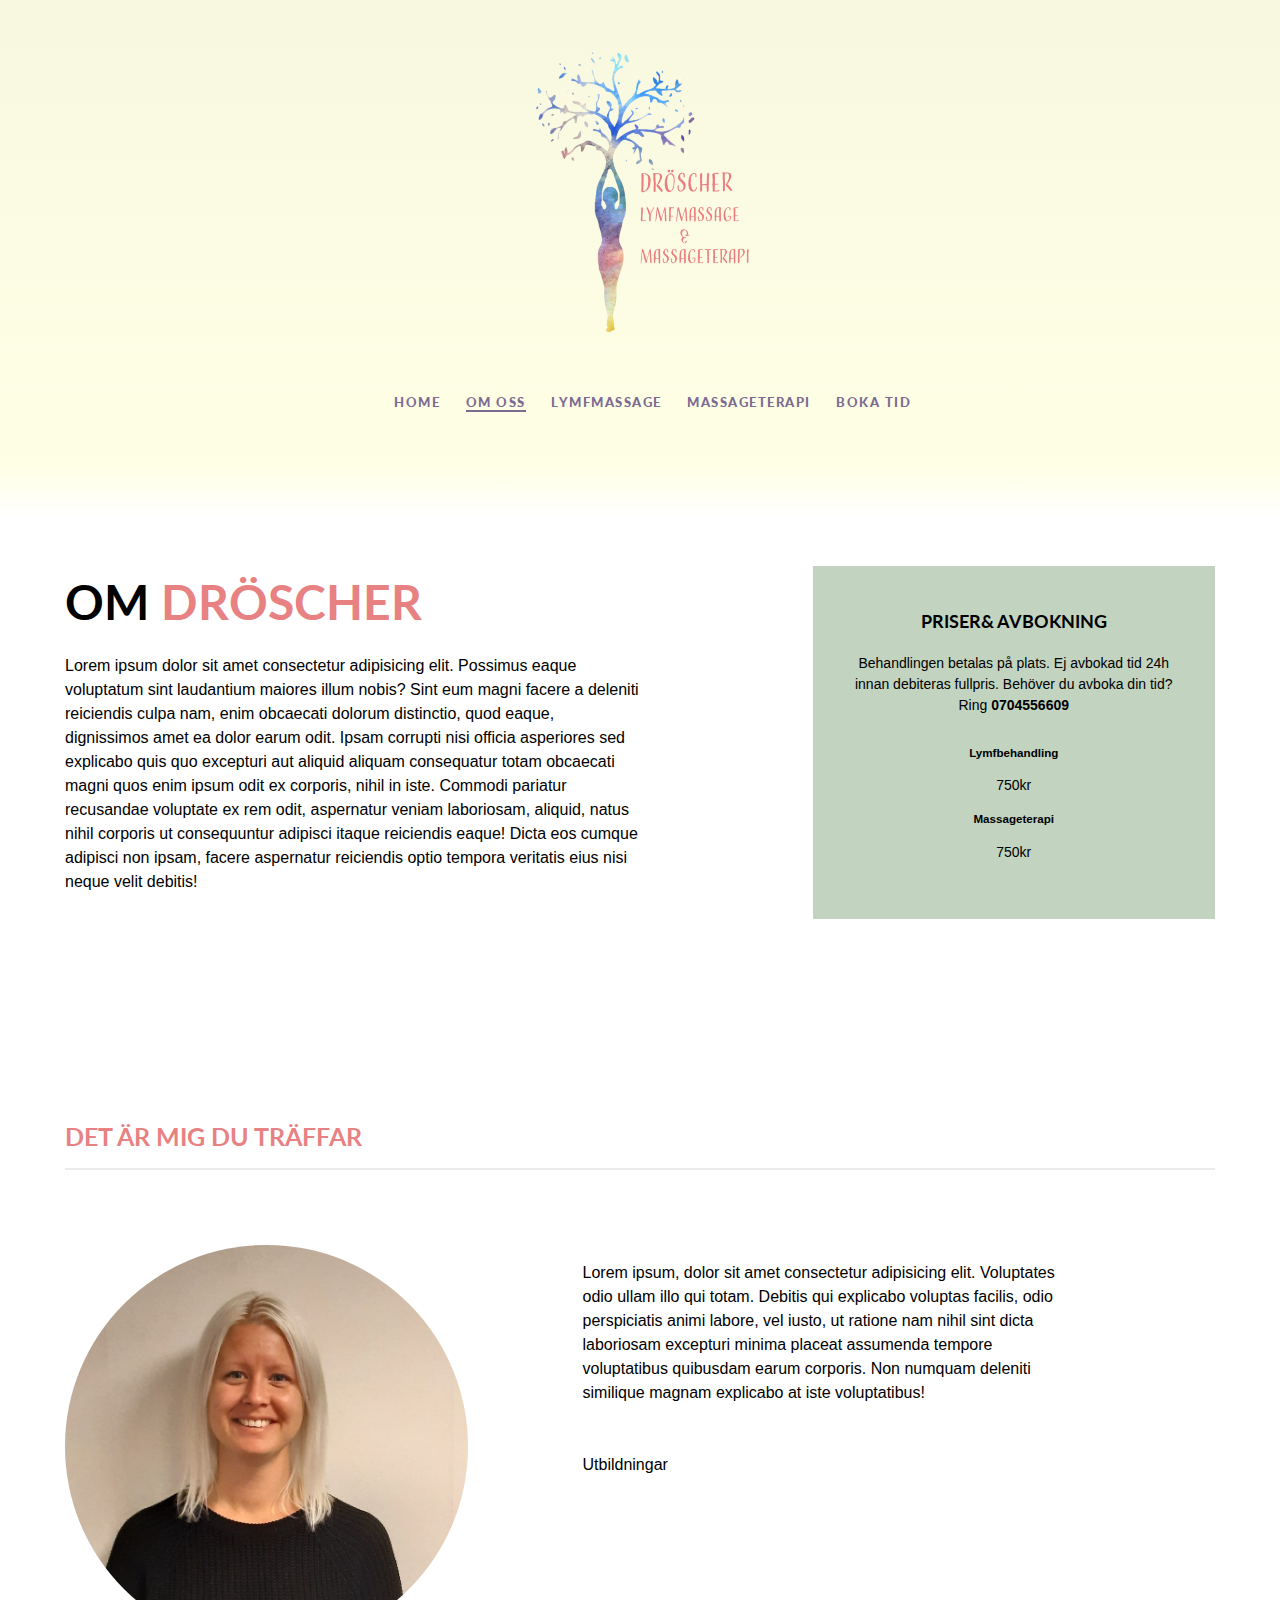
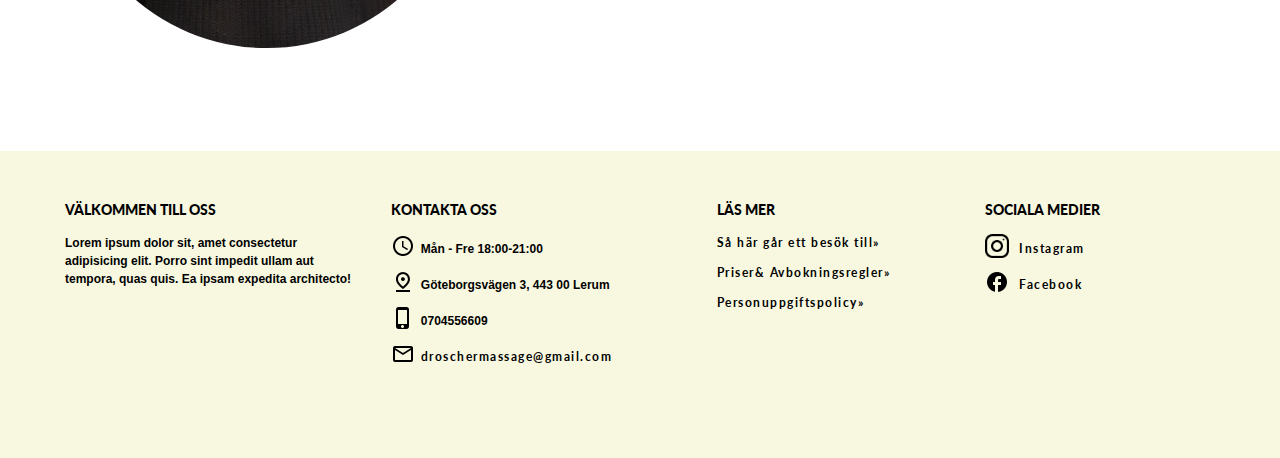
==== about.html @ 1676cf77 "lade till about-page" ====
<!DOCTYPE html>
<html lang="en">
<head>
    <meta charset="UTF-8">
    <meta http-equiv="X-UA-Compatible" content="IE=edge">
    <meta name="viewport" content="width=device-width, initial-scale=1.0">
    <link rel="preconnect" href="https://fonts.gstatic.com">
    <link href="https://fonts.googleapis.com/css2?family=Lato:wght@700;900&family=Roboto:wght@300;400;700;900&display=swap" rel="stylesheet"> <!-- Google fonts -->
    <link rel="shortcut icon" type="image/png" href="img\dröscher-transparent__2_-removebg-preview.png"/>
    <link rel="apple-touch-icon" sizes="57x57" href="img\dröscher-transparent__2_-removebg-preview.png">
    <link rel="apple-touch-icon" sizes="60x60" href="img\dröscher-transparent__2_-removebg-preview.png">
    <link rel="apple-touch-icon" sizes="72x72" href="img\dröscher-transparent__2_-removebg-preview.png">
    <link rel="apple-touch-icon" sizes="76x76" href="img\dröscher-transparent__2_-removebg-preview.png">
    <link rel="apple-touch-icon" sizes="114x114" href="img\dröscher-transparent__2_-removebg-preview.png">
    <link rel="apple-touch-icon" sizes="120x120" href="img\dröscher-transparent__2_-removebg-preview.png">
    <link rel="apple-touch-icon" sizes="144x144" href="img\dröscher-transparent__2_-removebg-preview.png">
    <link rel="apple-touch-icon" sizes="152x152" href="img\dröscher-transparent__2_-removebg-preview.png">
    <link rel="apple-touch-icon" sizes="180x180" href="img\dröscher-transparent__2_-removebg-preview.png">
    <link rel="icon" type="image/png" sizes="192x192"  href="img\dröscher-transparent__2_-removebg-preview.png">
    <link rel="icon" type="image/png" sizes="32x32" href="img\dröscher-transparent__2_-removebg-preview.png">
    <link rel="icon" type="image/png" sizes="96x96" href="img\dröscher-transparent__2_-removebg-preview.png">
    <link rel="icon" type="image/png" sizes="16x16" href="img\dröscher-transparent__2_-removebg-preview.png">
    <link rel="manifest" href="img\dröscher-transparent__2_-removebg-preview.png">
    <meta name="msapplication-TileColor" content="#ffffff">
    <meta name="msapplication-TileImage" content="/ms-icon-144x144.png">
    <meta name="theme-color" content="#ffffff">
    <link rel="stylesheet" href="css/styles.css">
    <link rel="stylesheet" href="css/about.css">
    <title>About Dröscher</title>
</head>
<body>
    <header>
        <div class="container container-flex">
            <div class="header-img-holder">
                <img class="logo header-img" src="img/dröscher-transparent__2_-removebg-preview.png" alt="Dröscher lymfmassage& massageterapi Logo" width="221px">
            </div>
        <nav class="site-nav">
            <ul>
                <li><a href="index.html">Home</a></li>
                <li><a  class="current-page" href="about.html">Om oss</a></li>
                <li><a href="lymf.html">Lymfmassage</a></li>
                <li><a href="massage.html">Massageterapi</a></li>
                <li><a href="boka.html">Boka Tid</a></li>
            </ul>
            <!-- <img src="img/outline_menu_black_24dp.png" alt=""> Hamburgar meny ipads/mobile -->
        </nav>
        <!-- <div class="menu-toggle">
            <div class="hamburger"></div>
        </div> -->
    </div>
    </header>

    <div class="container container-flex">
        <main>
            <article>
                <div class="article-about-featured">
                    <div class="about-left-column">
                        <h1 id="om-oss" class="about-article-main-title">Om <span class="about-article-title">DRÖSCHER</span></h1>
                        <p class="article-about-body">Lorem ipsum dolor sit amet consectetur adipisicing elit. Possimus eaque voluptatum sint laudantium maiores illum nobis? Sint eum magni facere a deleniti reiciendis culpa nam, enim obcaecati dolorum distinctio, quod eaque, dignissimos amet ea dolor earum odit. Ipsam corrupti nisi officia asperiores sed explicabo quis quo excepturi aut aliquid aliquam consequatur totam obcaecati magni quos enim ipsum odit ex corporis, nihil in iste. Commodi pariatur recusandae voluptate ex rem odit, aspernatur veniam laboriosam, aliquid, natus nihil corporis ut consequuntur adipisci itaque reiciendis eaque! Dicta eos cumque adipisci non ipsam, facere aspernatur reiciendis optio tempora veritatis eius nisi neque velit debitis!</p>
                    </div>
                    <div class="about-right-column">
                        <!-- <img class="article-about-img" src="img/160755840_917638282340407_5519688596288198838_n(1).jpg" alt="Bild på salongens massagebänk och i bakgrunden en hylla med handukar, ljus och några vattenglas"> -->
                        <section id="price" class="about-price-card" id="price">
                            <h2 class="about-price-title">Priser& Avbokning</h2>
                            <p class="about-price-body">Behandlingen betalas på plats. Ej avbokad tid 24h innan debiteras fullpris. Behöver du avboka din tid?</p>
                            <p class="about-ring">Ring <strong>0704556609</strong></p>
                            <h5>Lymfbehandling</h5>
                            <p>750kr</p>
                            <h5>Massageterapi</h5>
                            <p>750kr</p>
                        </section>
                    </div>
                </div>
            </article>

            <article class="secondary-article">
                <h2 class="about-secondary-title">Det är mig du träffar</h2>
                <div class="secondary-article-holder">
                    <div class="secondary-article-col1">
                        <p class="secondary-article-about-body">Lorem ipsum, dolor sit amet consectetur adipisicing elit. Voluptates odio ullam illo qui totam. Debitis qui explicabo voluptas facilis, odio perspiciatis animi labore, vel iusto, ut ratione nam nihil sint dicta laboriosam excepturi minima placeat assumenda tempore voluptatibus quibusdam earum corporis. Non numquam deleniti similique magnam explicabo at iste voluptatibus!</p>
                        <p>Utbildningar</p>
                    </div>
                    <div class="secondary-article-col2">
                        <img class="secondary-article-img" src="img/152486291_114613620667078_2549213786554378148_n.jpg" alt="Bild på mig själv">
                    </div>
                </div>
            </article>
        </main>

        <aside class="sidebar">


        </aside>
    </div>
    <footer>
        <div class="container container-flex container-footer"> <!-- Container container-flex -->
            <section class="footer-row-2 footer-content-holder">
                <h3 class="footer-title">Välkommen till oss</h3>
                <p class="footer-body">Lorem ipsum dolor sit, amet consectetur adipisicing elit. Porro sint impedit ullam aut tempora, quas quis. Ea ipsam expedita architecto!</p>
            </section>
            <section class="footer-row-2 footer-content-holder">
                <h3 class="footer-title">Kontakta oss</h3>
                <p class="footer-body"><img class="footer-img" src="img/outline_schedule_black_24dp.png" alt="Clock logo">Mån - Fre 18:00-21:00</p>
                <p class="footer-body"><img class="footer-img" src="img/outline_pin_drop_black_24dp.png" alt="Pin point logo">Göteborgsvägen 3, 443 00 Lerum</p>
                <p class="footer-body"><img class="footer-img" src="img/outline_phone_iphone_black_24dp.png" alt="Phone loggo">0704556609</p>
                <p class="footer-body"><img class="footer-img" src="img/outline_email_black_24dp.png" alt="Email loggo"><a class="read-more-footer" href="#">droschermassage@gmail.com</a></p>
            </section>
            <section class="footer-row-1 footer-content-holder">
                <h3 class="footer-title">Läs mer</h3>
                <a class="read-more-footer" href="#">Så här går ett besök till»</a>
                <a class="read-more-footer" href="#">Priser& Avbokningsregler»</a>
                <a class="read-more-footer" href="#">Personuppgiftspolicy»</a>
            </section>
            <section class="footer-row-1 footer-content-holder">
                <h3 class="footer-title">Sociala Medier</h3>
                <a class="read-more-footer" href="https://www.instagram.com/droscherjohanna/"><img class="footer-img" src="img/iconHeaveninstagram_logo_png_black512(1).png" alt="Instagram logo" width="24px"> Instagram</a>
                <a class="read-more-footer" href="https://www.facebook.com/Dr%C3%B6scher-lymfmassage-massageterapi-114086987386408"><img class="footer-img" src="img/outline_facebook_black_24dp.png" alt="Facebook logo"> Facebook</a>
            </section>
        </div>
    </footer>
</body>
</html>
---- css/styles.css ----
/* 
colors: #6d97d4, #7b6b92 , #6e9a66, #b27b92 , #dec04b
background header/footer: #f8f8e0
*/

/* 
background-sections/articles mobil: #ede195, #f9f5c6
*/

/* 
    font-family: 'Roboto', sans-serif; 300, 400, 700 900
    lato 700 titles
 */

/* 
    breakpoint 975px ish och vid 475px ish 
*/

body {
    margin: 0;
    font-family: 'Robot', sans-serif;
    font-weight: 400;
    line-height: 1.5;
    box-sizing: border-box;
}

img {
    max-width: 100%;
    margin-bottom: 3em;
}

/* 
=============
Typography
=============
*/

h1 {
    font-size: 3rem;
    

}
@media (max-width: 975px) {
    h1 {
        font-size: 2.5rem;
    }
}
@media (max-width: 475px) {
    h1 {
        font-size: 2rem;
    }
}

h2 {
    font-size: 18px;
}

h3 {
    font-size: 14px;
    font-weight: 900;
}

h1,
h2,
h3 {
    font-family: 'Lato', sans-serif;
    text-transform: uppercase;
    margin: 0;
}

.span-article-title {
    color: #e78182;
}

.subtitle {
    font-weight: 700;
    font-size: 1.5rem;
    letter-spacing: .5px;
}

a {
    text-decoration: none;
    letter-spacing: 1.5px;
    font-family: 'Lato', sans-serif;
    font-size: 14px;
    font-weight: 900;
    color: black;
    width: max-content;
    
}

.footer-title {
    margin-bottom: 1em;
}


/* 
=============
Layout
=============
*/

header {
    /* background: #f8f8e0; */
    text-align: center;
    padding: 3em;
    margin-bottom: 3em;
    background: linear-gradient(180deg, rgba(248,248,224,1) 0%, rgba(255,255,230,1) 90%, rgba(255,255,255,1) 100%); 
}

.container {
    width: 90%;
    max-width: 1150px;
    margin: 0 auto;
}

.container-flex {
    display: flex;
    flex-direction: column;
}

.read-more {
    border: 2px solid black;
    padding: .5em 1.5em;
    
}




/* 
=============
Navigation
=============
*/

nav ul {
    list-style: none;
    padding: 0;
    margin: 0 0 3em;
    display: flex;
    flex-direction: column;
}

nav li {
    text-transform: uppercase;
    margin-bottom: .5em;
}

nav a {
    font-size: .8rem;
    color: #7b6b92;
}

nav a:hover,
nav a:focus {
    color: #6d97d4;
}

.current-page {
    border-bottom: 2px solid #7b6b92;
}

.current-page:hover,
.current-page:focus {
    color: #7b6b92;
}

@media (min-width: 975px) {
    nav ul {
        flex-direction: row;
        justify-content: center;
    }

    nav a {
        margin-left: 2em;
    }
}


/* 
=============
Cards
=============
*/

.card {
    display: flex;
    flex-direction: column;
    padding: 1em;
    text-align: center;
    align-items: center;
}

.card-holder {
    margin-bottom: 3em;
}

.card-body {
    margin-bottom: 2rem;
}

.card-1 {
    background: hsl(113, 19%, 85%);
}

.card-2 {

    background: hsl(113, 19%, 82%);
}

.card-3 {
    background: hsl(113, 19%, 79%);
}

.card-4 {
    background: hsl(113, 19%, 76%);
}

.read-more-card {
    transition: 250ms;
    margin-bottom: 2em;
}

.read-more-card:hover,
.read-more-card:focus {
    background: #a7c1a4;
}

.read-more-card-4 {
    display: inline-block;
    position: relative;
    transition: .5s;
}

@media (min-width: 500px) {
    .container {
        width: 90%;
        margin: 0 auto;
    }

    .card-holder-row-1,
    .card-holder-row-2 {
        display: flex;
        flex-direction: row;
    }
    
    .card {
        width: 50%;
    }
    
}

@media (min-width: 1030px) {
    .card-holder {
        display: flex;
    }
}

@media (max-width: 500px) {
    .card {
        padding: 2em;
    }

    .card-holder {
        display: flex;
        flex-direction: column;
    }
}

/* 
=============
Atricles
=============
*/
.article-featured {
    margin-bottom: 3em;
    width: 65%;
}

.read-more-article-featured {
    transition: 250ms;
}

.read-more-article-featured:hover,
.read-more-article-featured:focus {
    /* background: #a7c1a4; */
    background: #ededed;
    transition: 250ms;
}
/* 
=============
Footer
=============
*/

footer {
    background: #f8f8e0;
    padding: 3em 0;
}

.footer-content-holder {
    margin-bottom: 2em;
}

.footer-content-holder:last-child {
    margin: 0;
}

.footer-img {
    vertical-align: bottom;
    margin: 0;
    margin-right: .5em;
}

.read-more-footer,
.footer-body {
    font-size: 12px;
    font-weight: 700;
    margin: 0;
    margin-bottom: 1em;
    
}

.read-more-footer:hover,
.read-more-footer:focus {
    color: #6d97d4;
}


@media (max-width: 975px) {
    .footer-content-holder {
        display: flex;
        flex-direction: column;
    }

}

@media (min-width: 975px) {
    .container-footer {
        display: flex;
        flex-direction: row;
        justify-content: space-between;
    }

    .footer-content-holder {
        display: flex;
        flex-direction: column;
    }

    .footer-row-2 {
        width: 25%;
    }

    .footer-row-1 {
        width: 20%;
        
    }
}





























221x287


.top-ul {
    justify-content: flex-end;
}

.top-li {
    margin-right: 3em;
}
---- css/about.css ----
/* hsl(113, 19%, 79%) card background */

/* 
=============
Typography
=============
*/

h5 {
    margin: 0;
}

.about-article-title {
    color: #e78182;
}

.about-price-card {
    font-size: 14px;
    text-align: center;
}

.about-price-title {
    margin-bottom: 1em;
}

.about-secondary-title {
    margin-bottom: 3em;
    padding-bottom: .5em;
    border-bottom: 2px solid #ebebeb;
    color: #e78182;
    font-size: 25px;
}



/* 
=============
Layout
=============
*/


/* 
=============
Navigation
=============
*/



/* 
=============
Articles
=============
*/

.article-about-featured {
    display: flex;
    justify-content: space-between;
    margin-bottom: 10em;
}

.about-left-column {
    width: 50%;

    margin-bottom: 3em;
}

.about-right-column {
    width: 40%;
}

.secondary-article-about-body {
    margin-bottom: 3em;
    width: 75%;
}

.about-price-body {
    margin: 0;
}

.about-ring {
    margin: 0 0 2em;
}

.secondary-article {
    margin-bottom: 3em;
}

.secondary-article-holder {
    display: flex;
    justify-content: space-between;
}

.secondary-article-col1 {
    width: 55%;
}

.secondary-article-col2 {
    width: 35%;
    order: -1;
}

.secondary-article-img {
    border-radius: 50%;
}

.about-right-column{
    width: 35%;
}

@media (max-width: 780px) {
    .secondary-article-holder {
        flex-direction: column;
    }

    .secondary-article-col1,
    .secondary-article-col2 {
        width: 100%;
    }

    .secondary-article-about-body {
        width: 100%;
    }

    .article-about-featured {
        flex-direction: column;
    }

    .about-left-column,
    .about-right-column {
        width: 100%;
    }

}
/* 
=============
Cards
=============
*/

.about-price-card {
    background: hsl(113, 19%, 79%);
    padding: 3em 2em;
    min-width: 190px;
}


/* 
=============
Aside
=============
*/
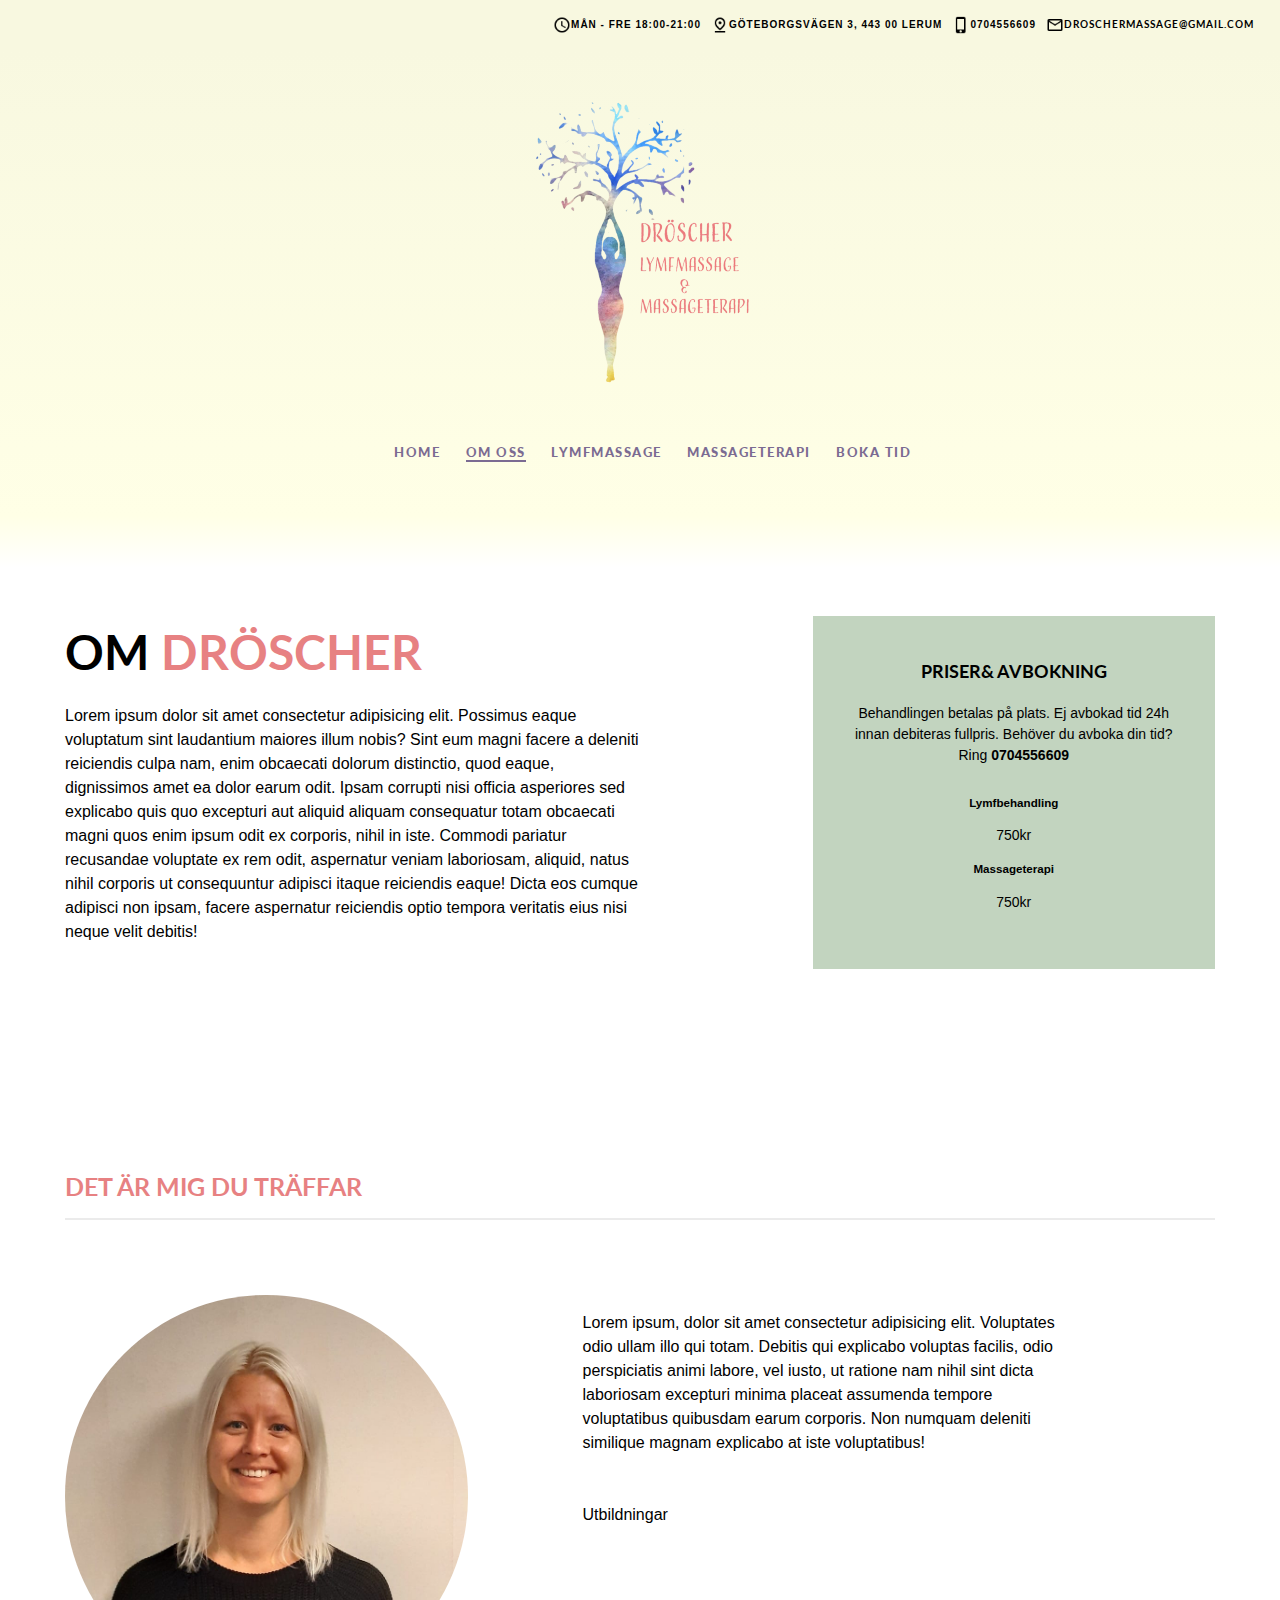
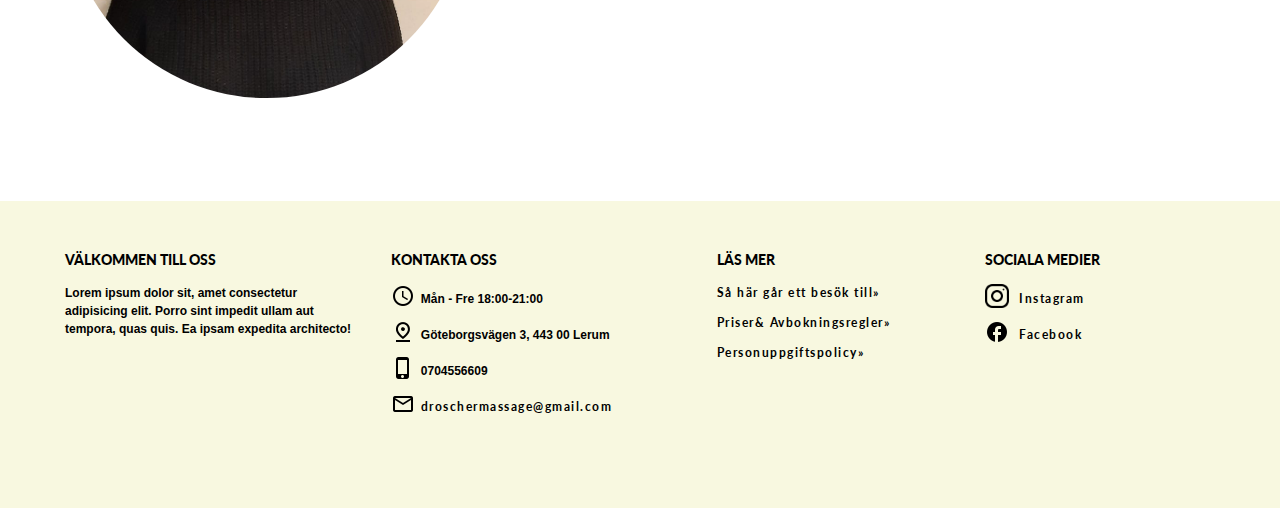
==== commit 3f93343f: "lade till resten utav alla sidor+började på lymf-sidan" ====
--- a/about.html
+++ b/about.html
@@ -29,6 +29,14 @@
     <title>About Dröscher</title>
 </head>
 <body>
+    <nav class="top-nav">
+        <ul class="top-ul">
+            <li class="top-li"><img class="top-nav-img" src="img/outline_schedule_black_24dp.png" alt="Clock logo">Mån - Fre 18:00-21:00</li>
+            <li class="top-li"><img class="top-nav-img" src="img/outline_pin_drop_black_24dp.png" alt="Pin point logo">Göteborgsvägen 3, 443 00 Lerum</li>
+            <li class="top-li"><img class="top-nav-img" src="img/outline_phone_iphone_black_24dp.png" alt="Phone loggo">0704556609</li>
+            <li class="top-li"><img class="top-nav-img" src="img/outline_email_black_24dp.png" alt="Email loggo"><a class="email-top-nav" href="#">droschermassage@gmail.com</a></li>
+        </ul>
+        </nav>
     <header>
         <div class="container container-flex">
             <div class="header-img-holder">
@@ -54,7 +62,7 @@
         <main>
             <article>
                 <div class="article-about-featured">
-                    <div class="about-left-column">
+                    <div class="about-left-column"> 
                         <h1 id="om-oss" class="about-article-main-title">Om <span class="about-article-title">DRÖSCHER</span></h1>
                         <p class="article-about-body">Lorem ipsum dolor sit amet consectetur adipisicing elit. Possimus eaque voluptatum sint laudantium maiores illum nobis? Sint eum magni facere a deleniti reiciendis culpa nam, enim obcaecati dolorum distinctio, quod eaque, dignissimos amet ea dolor earum odit. Ipsam corrupti nisi officia asperiores sed explicabo quis quo excepturi aut aliquid aliquam consequatur totam obcaecati magni quos enim ipsum odit ex corporis, nihil in iste. Commodi pariatur recusandae voluptate ex rem odit, aspernatur veniam laboriosam, aliquid, natus nihil corporis ut consequuntur adipisci itaque reiciendis eaque! Dicta eos cumque adipisci non ipsam, facere aspernatur reiciendis optio tempora veritatis eius nisi neque velit debitis!</p>
                     </div>
--- a/css/styles.css
+++ b/css/styles.css
@@ -134,6 +134,47 @@
 =============
 */
 
+.top-nav {
+    background: rgba(248,248,224,1);
+}
+
+.top-ul {
+    justify-content: flex-end;
+    margin: 0;
+    padding: 1em;
+}
+
+.top-nav-img {
+    vertical-align: middle;
+    margin: 0;
+}
+
+.top-li {
+    font-size: 10px;
+    font-weight: 700;
+    letter-spacing: 1px;
+    color: black;
+    margin: 0 1em 0 0;
+}
+
+.top-li img {
+    width: 18px;
+}
+
+.email-top-nav {
+    font-size: 10px;
+    font-weight: 700;
+    letter-spacing: 1px;
+    color: black;
+    margin: 0;
+}
+
+@media (max-width: 975px) {
+    .top-nav {
+        display: none;
+    }
+}
+
 nav ul {
     list-style: none;
     padding: 0;
@@ -175,6 +216,7 @@
     nav a {
         margin-left: 2em;
     }
+
 }
 
 
@@ -275,7 +317,7 @@
 */
 .article-featured {
     margin-bottom: 3em;
-    width: 65%;
+    width: 100%;
 }
 
 .read-more-article-featured {
@@ -288,6 +330,12 @@
     background: #ededed;
     transition: 250ms;
 }
+
+@media (min-width: 1050px) {
+    .article-featured {
+        width: 65%;
+    }
+}
 /* 
 =============
 Footer
@@ -389,10 +437,10 @@
 221x287
 
 
-.top-ul {
+/* .top-ul {
     justify-content: flex-end;
 }
 
 .top-li {
     margin-right: 3em;
-}+} */--- a/css/about.css
+++ b/css/about.css
@@ -31,6 +31,11 @@
     font-size: 25px;
 }
 
+@media (max-width: 350px) {
+    .about-secondary-title {
+        font-size: 20px;
+    }
+}
 
 
 /* 
@@ -111,16 +116,32 @@
 
 @media (max-width: 780px) {
     .secondary-article-holder {
+        justify-content: space-between;
+    }
+
+    
+
+    .secondary-article-about-body {
+        width: 100%;
+    }
+
+    .about-price-card {
+    }
+
+}
+
+@media (max-width: 650px) {
+    .secondary-article-holder {
         flex-direction: column;
     }
 
-    .secondary-article-col1,
-    .secondary-article-col2 {
+    .secondary-article-col1 {
         width: 100%;
     }
 
-    .secondary-article-about-body {
-        width: 100%;
+    .secondary-article-col2 {
+        width: 75%;
+        margin: 0 auto;
     }
 
     .article-about-featured {
@@ -131,7 +152,12 @@
     .about-right-column {
         width: 100%;
     }
+}
 
+@media (max-width: 400px) {
+    .secondary-article-col2 {
+        width: 100%;
+    }
 }
 /* 
 =============
@@ -142,7 +168,6 @@
 .about-price-card {
     background: hsl(113, 19%, 79%);
     padding: 3em 2em;
-    min-width: 190px;
 }
 
 
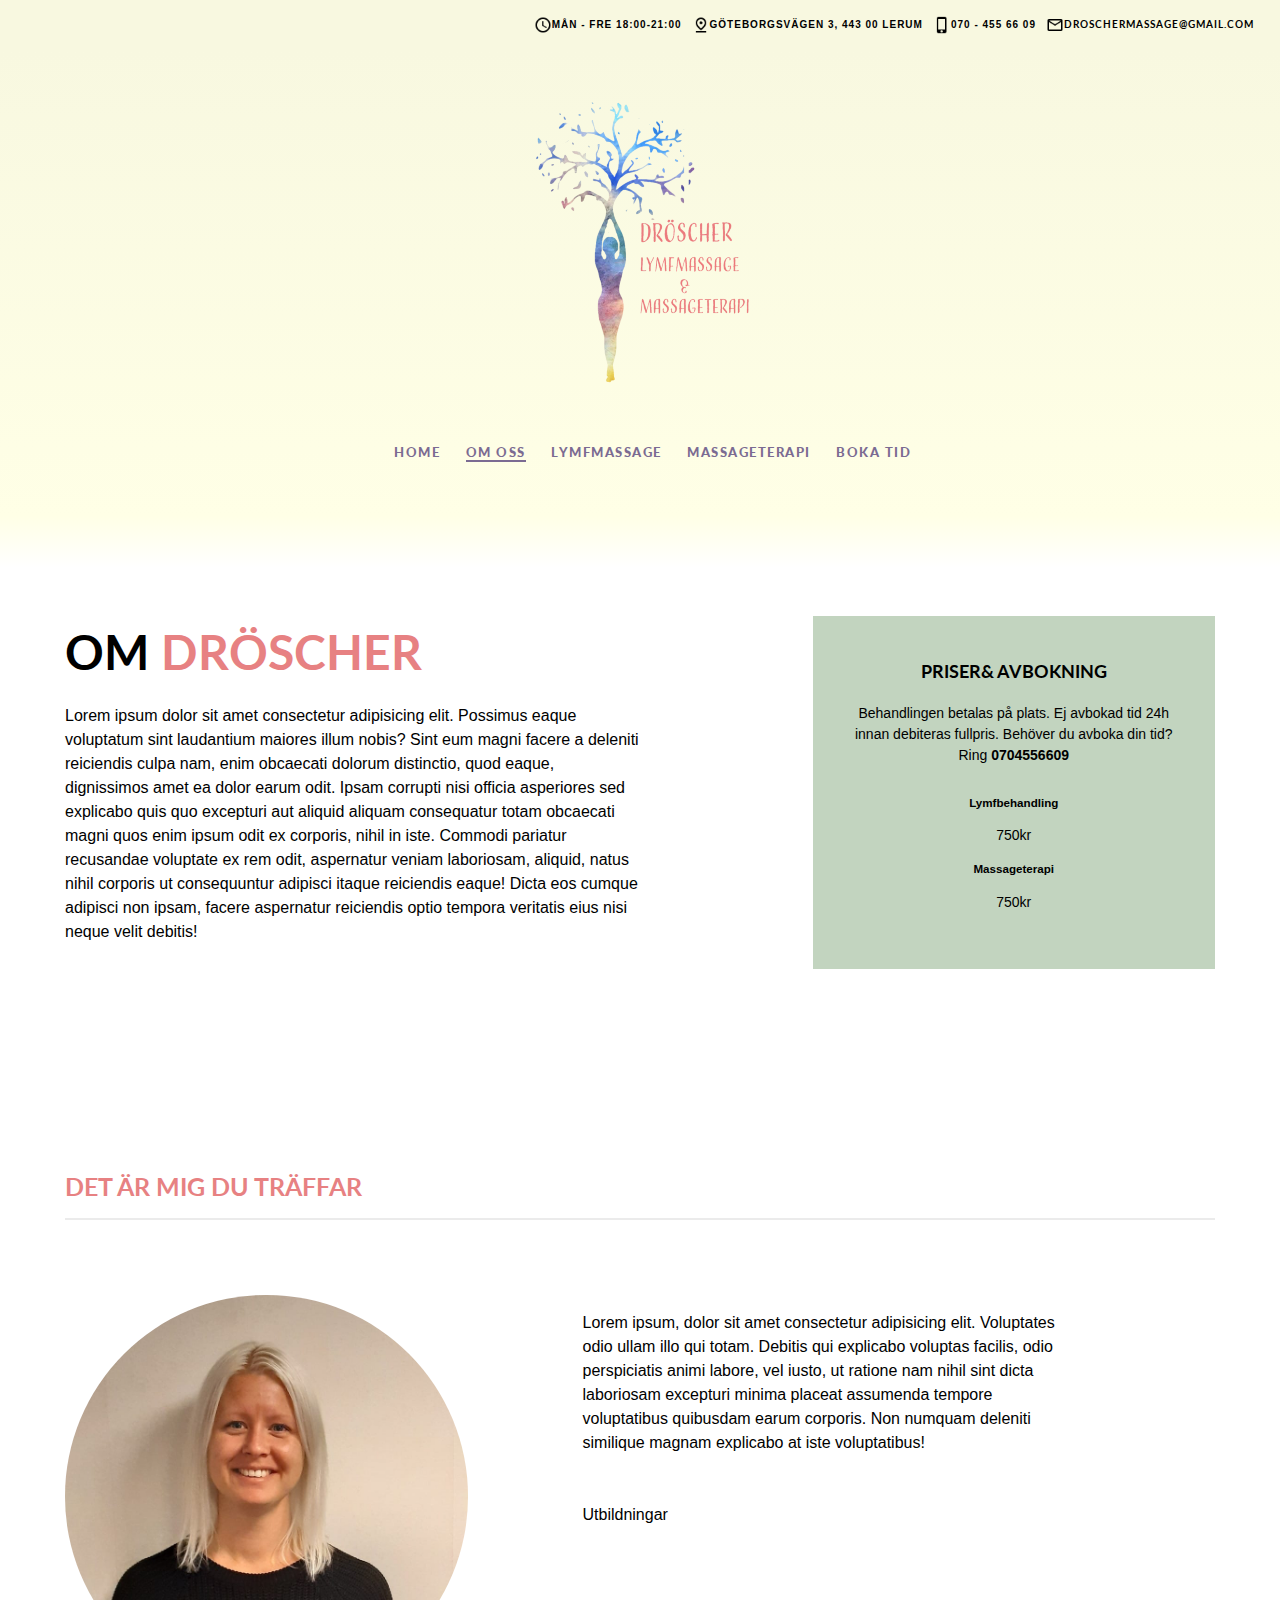
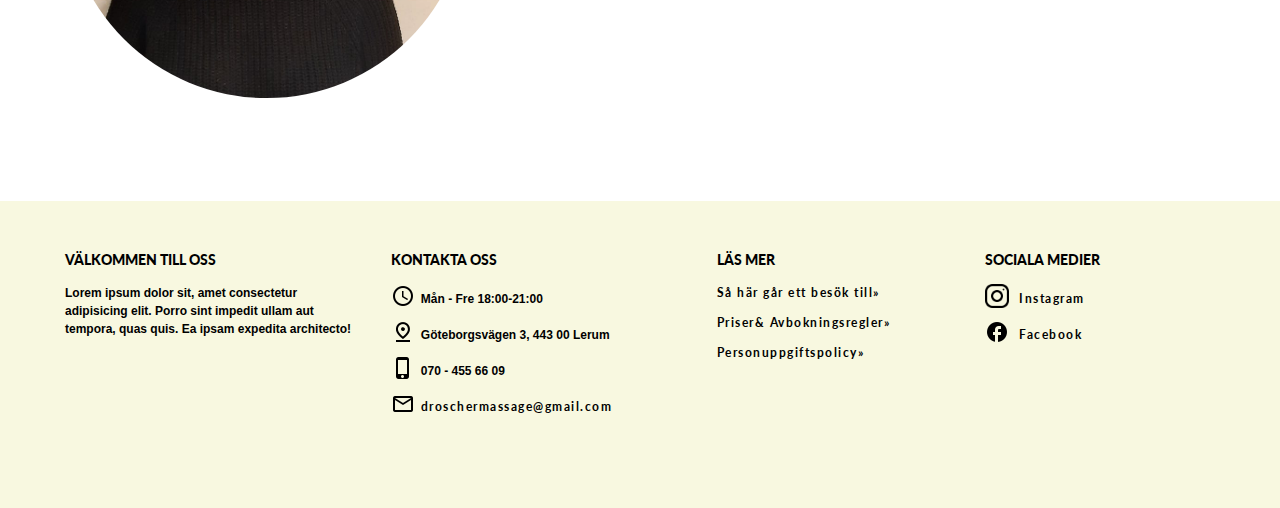
==== commit ad58418f: "ändrade hur mobilnr ser ut" ====
--- a/about.html
+++ b/about.html
@@ -33,7 +33,7 @@
         <ul class="top-ul">
             <li class="top-li"><img class="top-nav-img" src="img/outline_schedule_black_24dp.png" alt="Clock logo">Mån - Fre 18:00-21:00</li>
             <li class="top-li"><img class="top-nav-img" src="img/outline_pin_drop_black_24dp.png" alt="Pin point logo">Göteborgsvägen 3, 443 00 Lerum</li>
-            <li class="top-li"><img class="top-nav-img" src="img/outline_phone_iphone_black_24dp.png" alt="Phone loggo">0704556609</li>
+            <li class="top-li"><img class="top-nav-img" src="img/outline_phone_iphone_black_24dp.png" alt="Phone loggo">070 - 455 66 09</li>
             <li class="top-li"><img class="top-nav-img" src="img/outline_email_black_24dp.png" alt="Email loggo"><a class="email-top-nav" href="#">droschermassage@gmail.com</a></li>
         </ul>
         </nav>
@@ -110,13 +110,13 @@
                 <h3 class="footer-title">Kontakta oss</h3>
                 <p class="footer-body"><img class="footer-img" src="img/outline_schedule_black_24dp.png" alt="Clock logo">Mån - Fre 18:00-21:00</p>
                 <p class="footer-body"><img class="footer-img" src="img/outline_pin_drop_black_24dp.png" alt="Pin point logo">Göteborgsvägen 3, 443 00 Lerum</p>
-                <p class="footer-body"><img class="footer-img" src="img/outline_phone_iphone_black_24dp.png" alt="Phone loggo">0704556609</p>
+                <p class="footer-body"><img class="footer-img" src="img/outline_phone_iphone_black_24dp.png" alt="Phone loggo">070 - 455 66 09</p>
                 <p class="footer-body"><img class="footer-img" src="img/outline_email_black_24dp.png" alt="Email loggo"><a class="read-more-footer" href="#">droschermassage@gmail.com</a></p>
             </section>
             <section class="footer-row-1 footer-content-holder">
                 <h3 class="footer-title">Läs mer</h3>
                 <a class="read-more-footer" href="#">Så här går ett besök till»</a>
-                <a class="read-more-footer" href="#">Priser& Avbokningsregler»</a>
+                <a class="read-more-footer" href="about.html#price">Priser& Avbokningsregler»</a>
                 <a class="read-more-footer" href="#">Personuppgiftspolicy»</a>
             </section>
             <section class="footer-row-1 footer-content-holder">
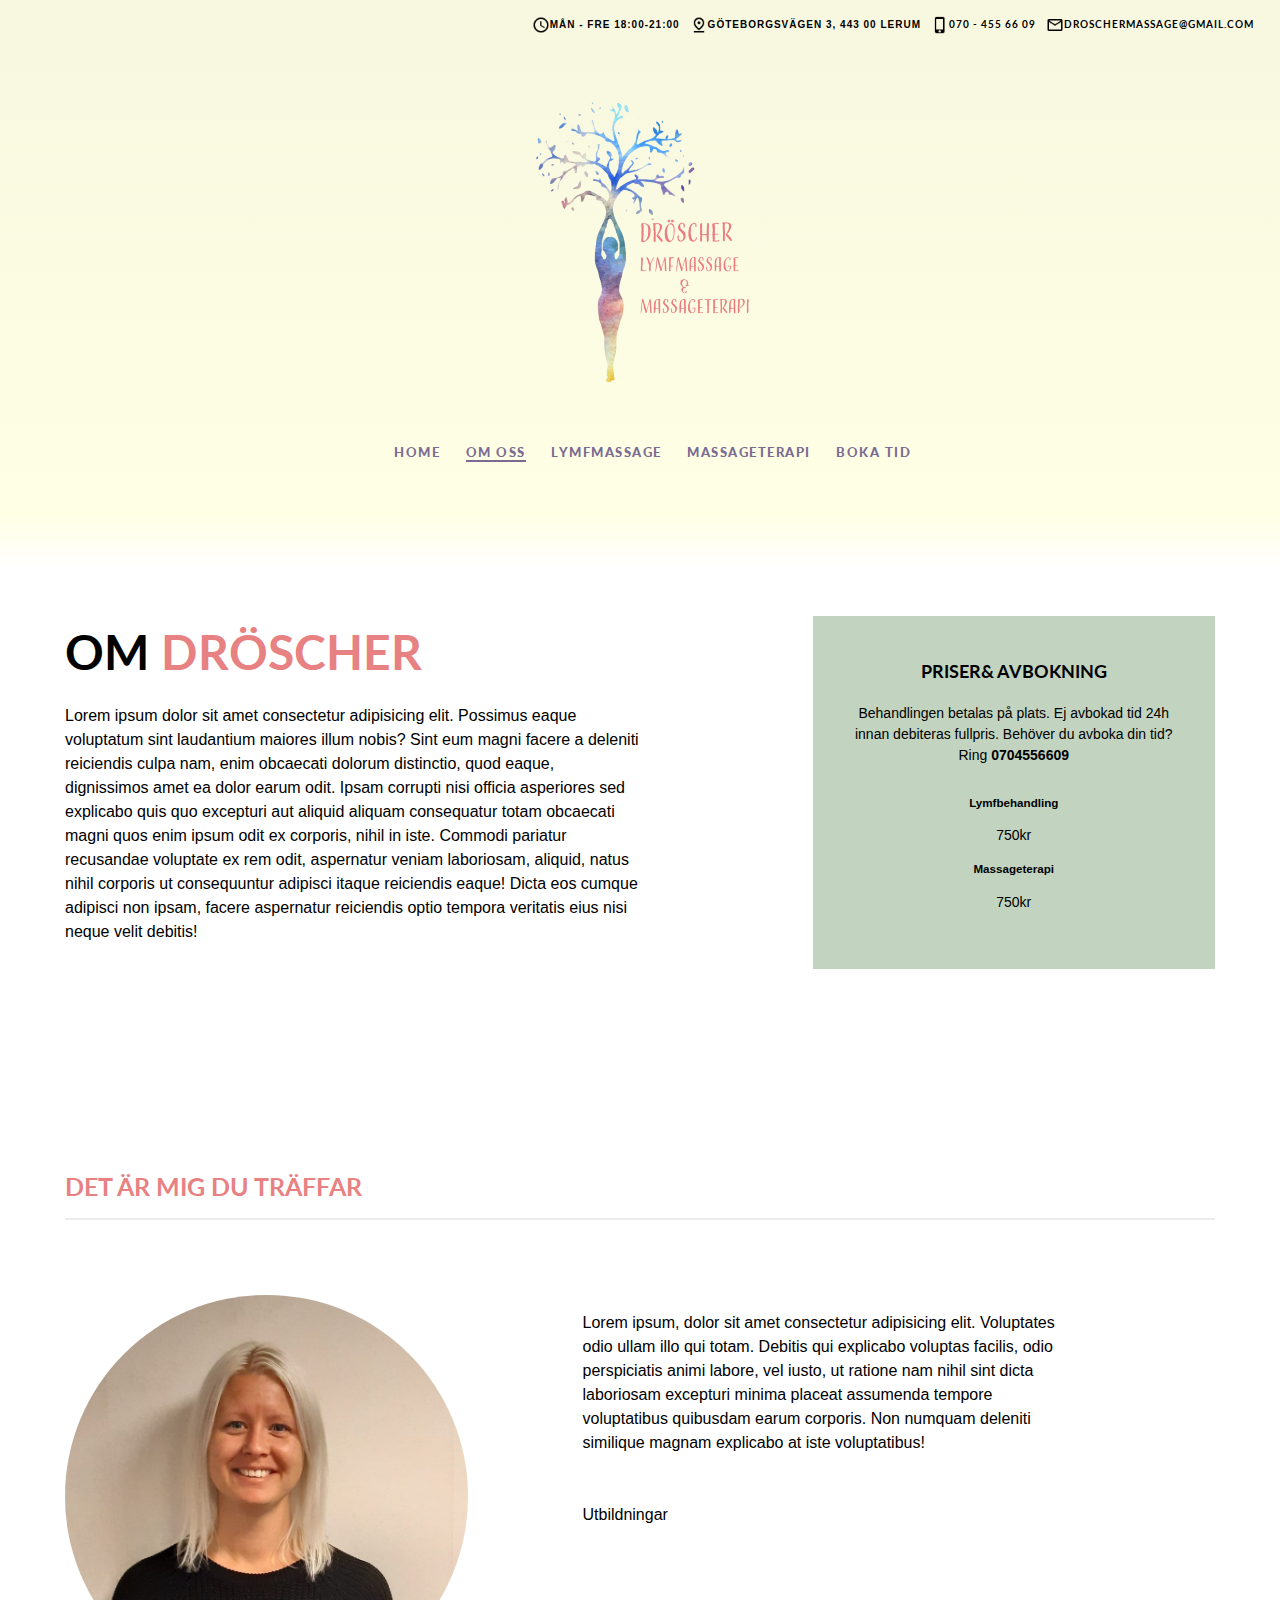
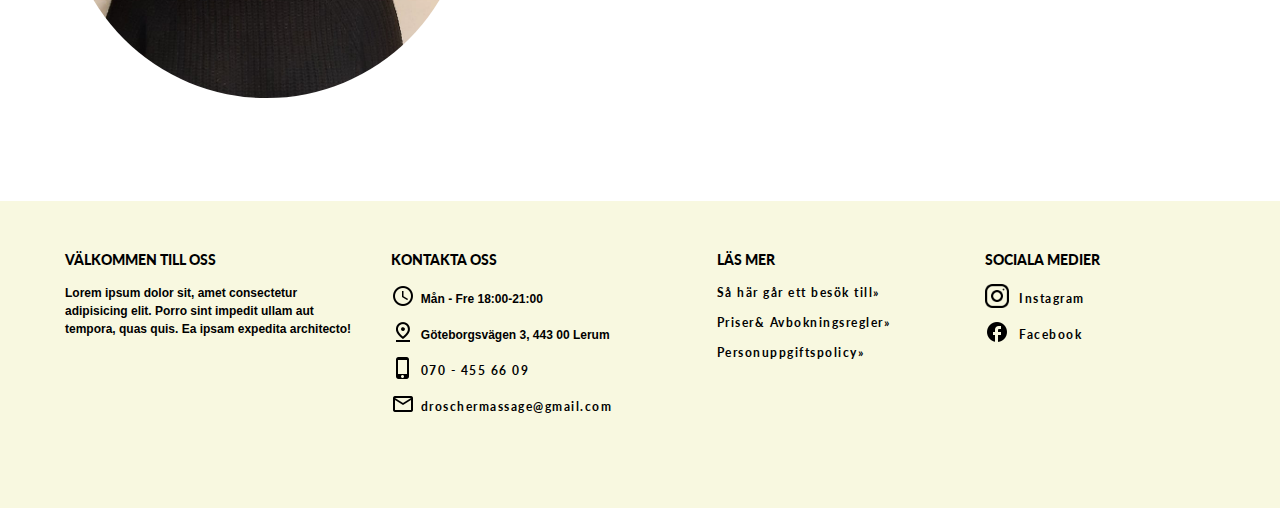
==== commit 545e1cc1: "ändrade något" ====
--- a/about.html
+++ b/about.html
@@ -33,7 +33,7 @@
         <ul class="top-ul">
             <li class="top-li"><img class="top-nav-img" src="img/outline_schedule_black_24dp.png" alt="Clock logo">Mån - Fre 18:00-21:00</li>
             <li class="top-li"><img class="top-nav-img" src="img/outline_pin_drop_black_24dp.png" alt="Pin point logo">Göteborgsvägen 3, 443 00 Lerum</li>
-            <li class="top-li"><img class="top-nav-img" src="img/outline_phone_iphone_black_24dp.png" alt="Phone loggo">070 - 455 66 09</li>
+            <a href="tel:070-455-66-09" class="top-li"><img class="top-nav-img" src="img/outline_phone_iphone_black_24dp.png" alt="Phone loggo">070 - 455 66 09</a>
             <li class="top-li"><img class="top-nav-img" src="img/outline_email_black_24dp.png" alt="Email loggo"><a class="email-top-nav" href="#">droschermassage@gmail.com</a></li>
         </ul>
         </nav>
@@ -110,7 +110,7 @@
                 <h3 class="footer-title">Kontakta oss</h3>
                 <p class="footer-body"><img class="footer-img" src="img/outline_schedule_black_24dp.png" alt="Clock logo">Mån - Fre 18:00-21:00</p>
                 <p class="footer-body"><img class="footer-img" src="img/outline_pin_drop_black_24dp.png" alt="Pin point logo">Göteborgsvägen 3, 443 00 Lerum</p>
-                <p class="footer-body"><img class="footer-img" src="img/outline_phone_iphone_black_24dp.png" alt="Phone loggo">070 - 455 66 09</p>
+                <a href="tel:070-455-66-09" class="footer-body read-more-footer"><img class="footer-img" src="img/outline_phone_iphone_black_24dp.png" alt="Phone loggo">070 - 455 66 09</a>
                 <p class="footer-body"><img class="footer-img" src="img/outline_email_black_24dp.png" alt="Email loggo"><a class="read-more-footer" href="#">droschermassage@gmail.com</a></p>
             </section>
             <section class="footer-row-1 footer-content-holder">
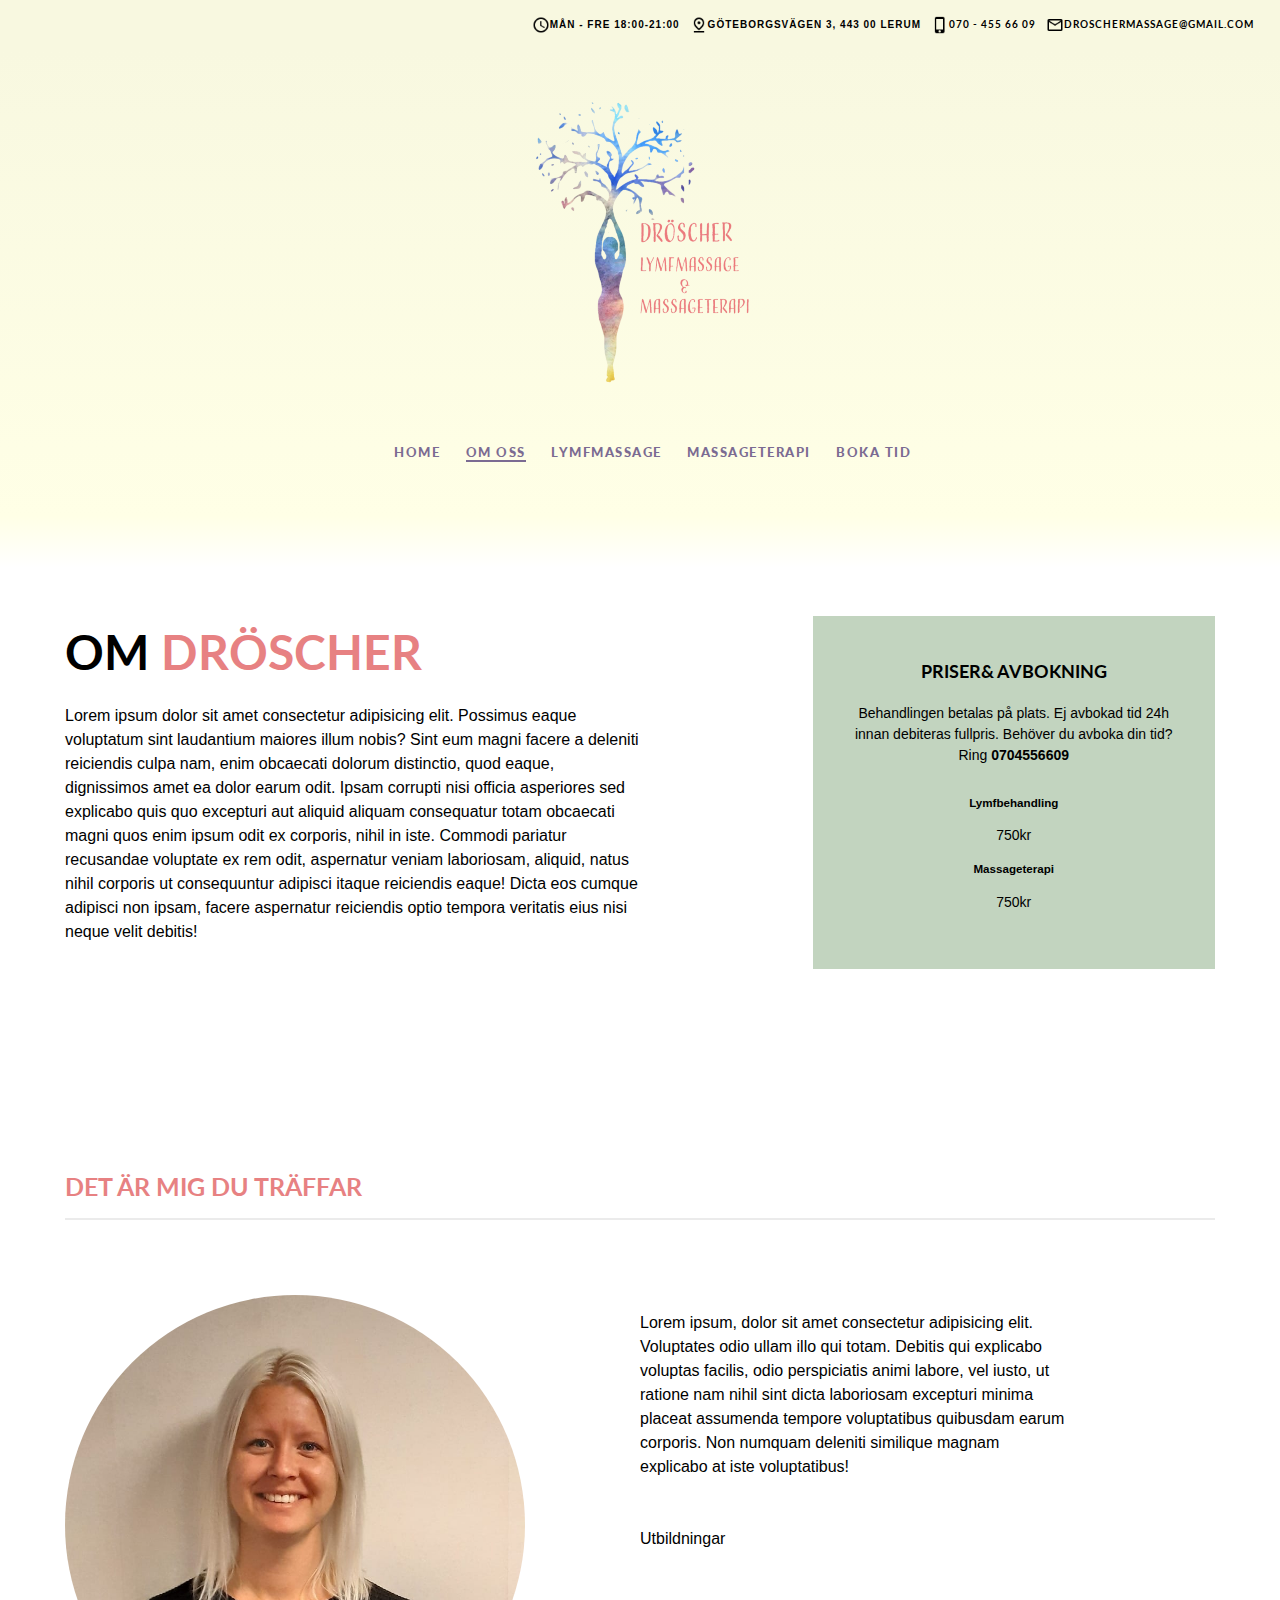
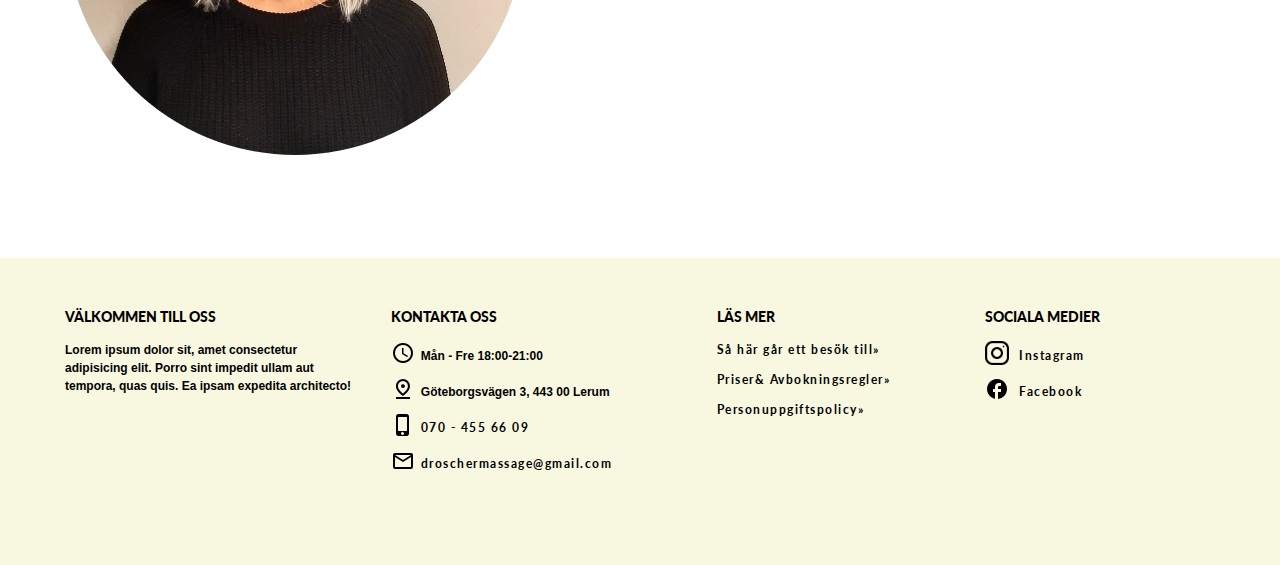
==== commit f5081dd6: "tog bort grid på lymf" ====
--- a/about.html
+++ b/about.html
@@ -26,7 +26,7 @@
     <meta name="theme-color" content="#ffffff">
     <link rel="stylesheet" href="css/styles.css">
     <link rel="stylesheet" href="css/about.css">
-    <title>About Dröscher</title>
+    <title>Om Dröscher</title>
 </head>
 <body>
     <nav class="top-nav">
@@ -126,5 +126,6 @@
             </section>
         </div>
     </footer>
+    <script src="js/main.js"></script>
 </body>
 </html>--- a/css/styles.css
+++ b/css/styles.css
@@ -434,7 +434,7 @@
 
 
 
-221x287
+/* 221x287 */
 
 
 /* .top-ul {
--- a/css/about.css
+++ b/css/about.css
@@ -98,11 +98,11 @@
 }
 
 .secondary-article-col1 {
-    width: 55%;
+    width: 50%;
 }
 
 .secondary-article-col2 {
-    width: 35%;
+    width: 40%;
     order: -1;
 }
 
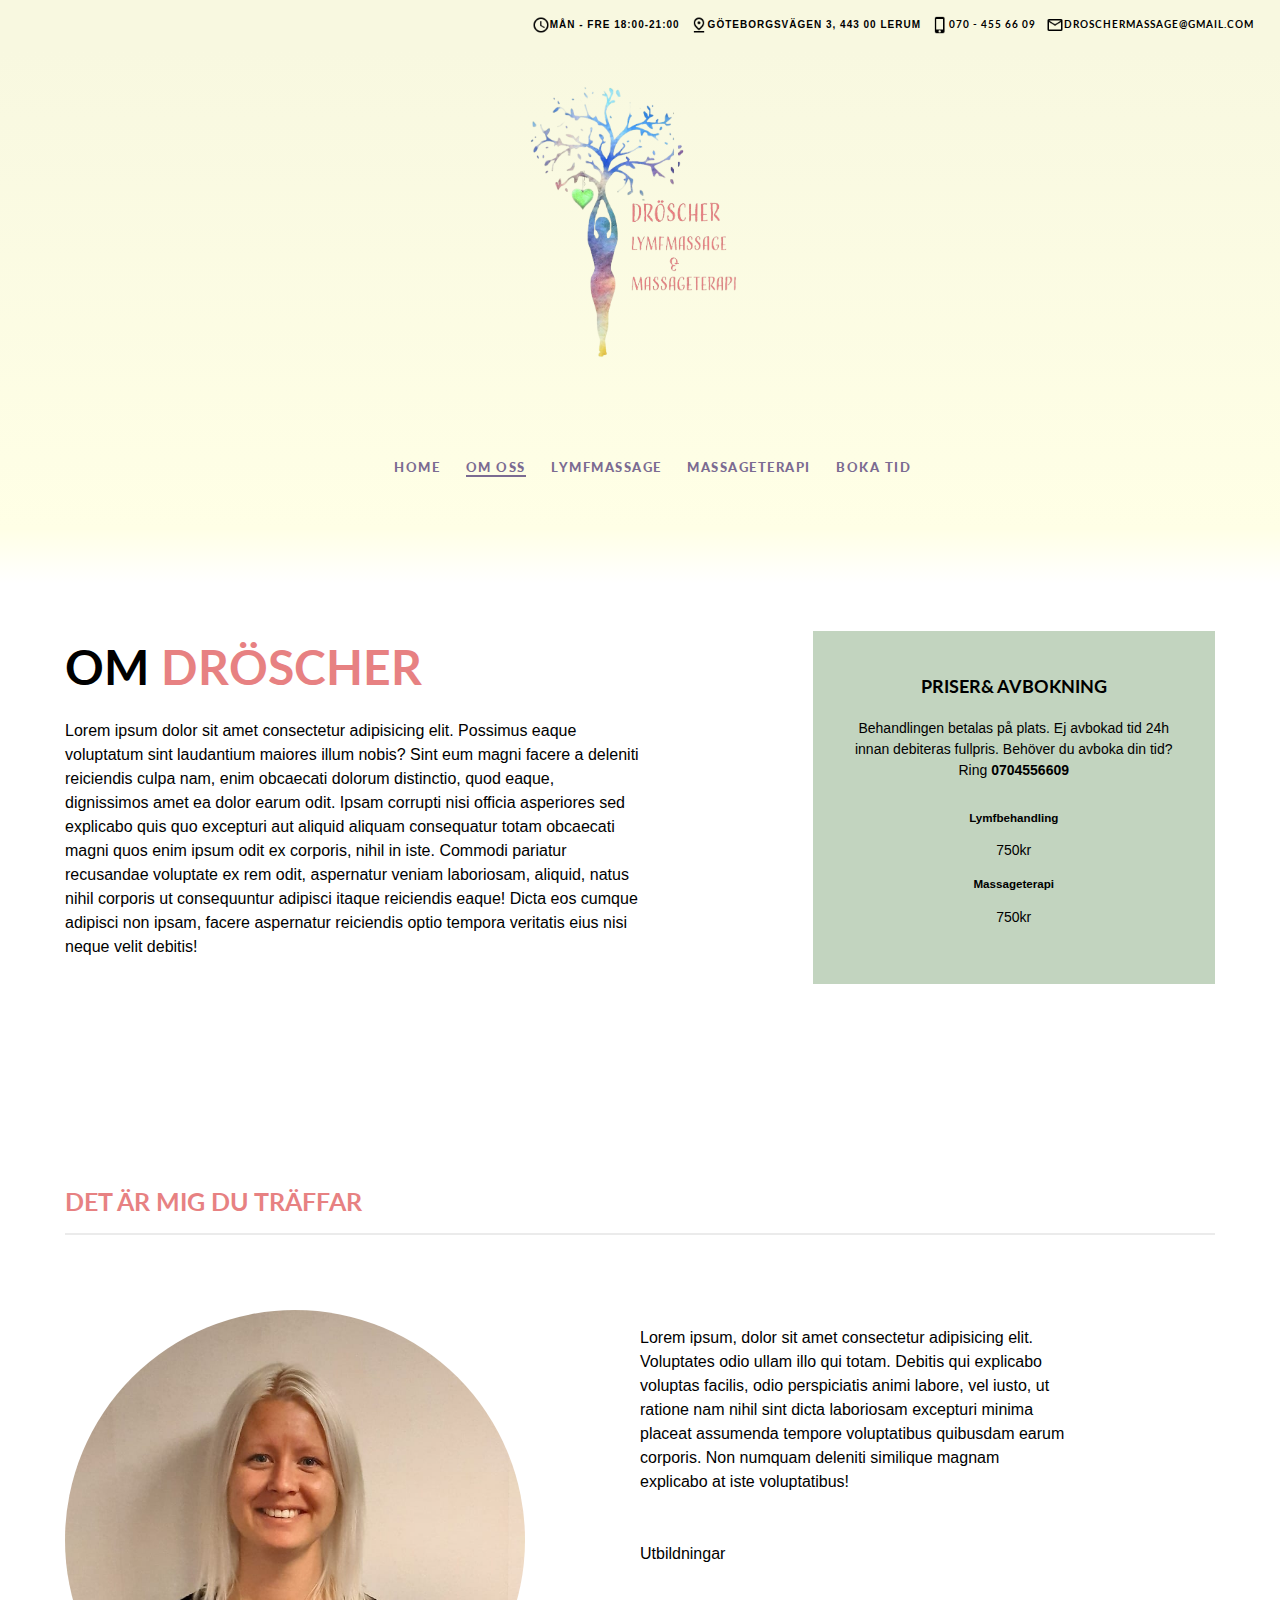
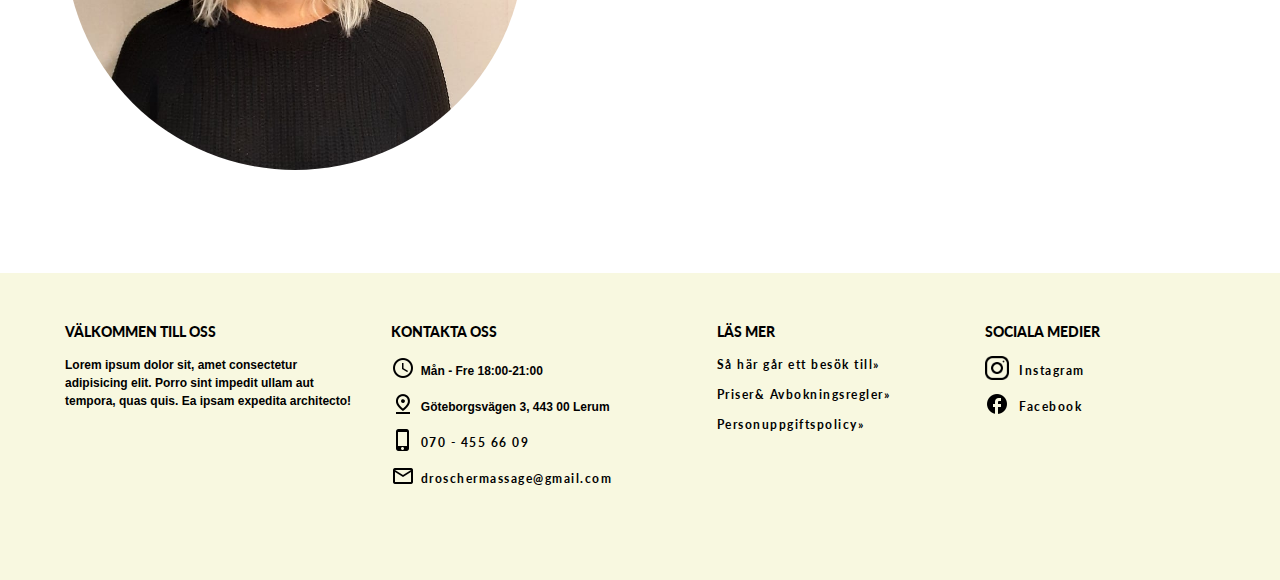
==== commit 1c8ae063: "ändrade header bildern till den med grönt hjärta" ====
--- a/about.html
+++ b/about.html
@@ -4,6 +4,7 @@
     <meta charset="UTF-8">
     <meta http-equiv="X-UA-Compatible" content="IE=edge">
     <meta name="viewport" content="width=device-width, initial-scale=1.0">
+    <meta name="description" content="Om Dröscher lymfmassage& massageterapi.">
     <link rel="preconnect" href="https://fonts.gstatic.com">
     <link href="https://fonts.googleapis.com/css2?family=Lato:wght@700;900&family=Roboto:wght@300;400;700;900&display=swap" rel="stylesheet"> <!-- Google fonts -->
     <link rel="shortcut icon" type="image/png" href="img\dröscher-transparent__2_-removebg-preview.png"/>
@@ -40,7 +41,7 @@
     <header>
         <div class="container container-flex">
             <div class="header-img-holder">
-                <img class="logo header-img" src="img/dröscher-transparent__2_-removebg-preview.png" alt="Dröscher lymfmassage& massageterapi Logo" width="221px">
+                <img class="logo header-img" src="img/header.png" alt="Dröscher lymfmassage& massageterapi Logo" width="221px">
             </div>
         <nav class="site-nav">
             <ul>
--- a/css/styles.css
+++ b/css/styles.css
@@ -103,9 +103,13 @@
 header {
     /* background: #f8f8e0; */
     text-align: center;
-    padding: 3em;
+    padding: 0 3em 3em 3em;
     margin-bottom: 3em;
     background: linear-gradient(180deg, rgba(248,248,224,1) 0%, rgba(255,255,230,1) 90%, rgba(255,255,255,1) 100%); 
+}
+
+.header-img {
+    width: 350px;
 }
 
 .container {
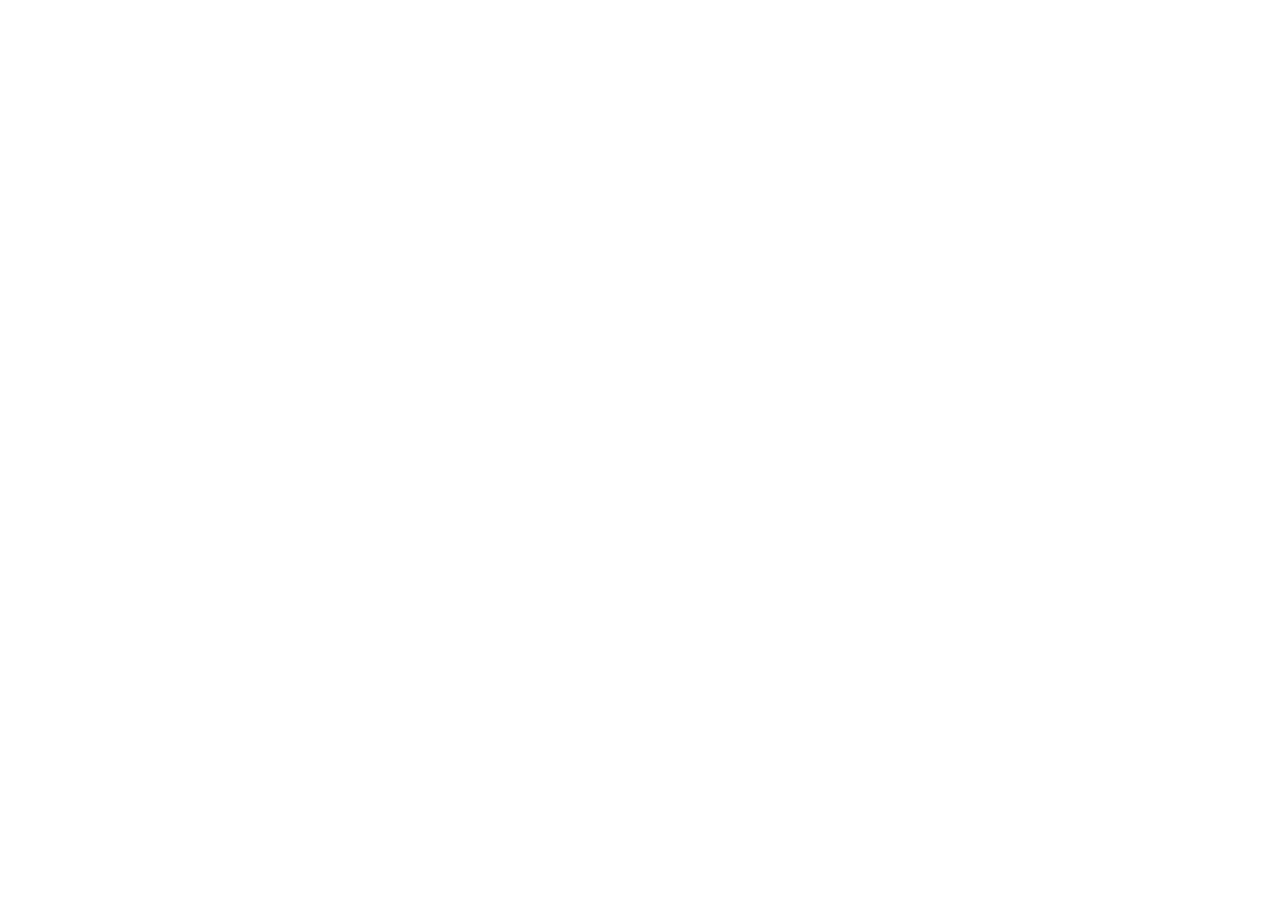
==== commit 9312cbb6: "kommenterade ut allt" ====
--- a/about.html
+++ b/about.html
@@ -1,4 +1,4 @@
-<!DOCTYPE html>
+<!-- <!DOCTYPE html>
 <html lang="en">
 <head>
     <meta charset="UTF-8">
@@ -6,7 +6,7 @@
     <meta name="viewport" content="width=device-width, initial-scale=1.0">
     <meta name="description" content="Om Dröscher lymfmassage& massageterapi.">
     <link rel="preconnect" href="https://fonts.gstatic.com">
-    <link href="https://fonts.googleapis.com/css2?family=Lato:wght@700;900&family=Roboto:wght@300;400;700;900&display=swap" rel="stylesheet"> <!-- Google fonts -->
+    <link href="https://fonts.googleapis.com/css2?family=Lato:wght@700;900&family=Roboto:wght@300;400;700;900&display=swap" rel="stylesheet">
     <link rel="shortcut icon" type="image/png" href="img\dröscher-transparent__2_-removebg-preview.png"/>
     <link rel="apple-touch-icon" sizes="57x57" href="img\dröscher-transparent__2_-removebg-preview.png">
     <link rel="apple-touch-icon" sizes="60x60" href="img\dröscher-transparent__2_-removebg-preview.png">
@@ -51,11 +51,7 @@
                 <li><a href="massage.html">Massageterapi</a></li>
                 <li><a href="boka.html">Boka Tid</a></li>
             </ul>
-            <!-- <img src="img/outline_menu_black_24dp.png" alt=""> Hamburgar meny ipads/mobile -->
         </nav>
-        <!-- <div class="menu-toggle">
-            <div class="hamburger"></div>
-        </div> -->
     </div>
     </header>
 
@@ -68,15 +64,23 @@
                         <p class="article-about-body">Lorem ipsum dolor sit amet consectetur adipisicing elit. Possimus eaque voluptatum sint laudantium maiores illum nobis? Sint eum magni facere a deleniti reiciendis culpa nam, enim obcaecati dolorum distinctio, quod eaque, dignissimos amet ea dolor earum odit. Ipsam corrupti nisi officia asperiores sed explicabo quis quo excepturi aut aliquid aliquam consequatur totam obcaecati magni quos enim ipsum odit ex corporis, nihil in iste. Commodi pariatur recusandae voluptate ex rem odit, aspernatur veniam laboriosam, aliquid, natus nihil corporis ut consequuntur adipisci itaque reiciendis eaque! Dicta eos cumque adipisci non ipsam, facere aspernatur reiciendis optio tempora veritatis eius nisi neque velit debitis!</p>
                     </div>
                     <div class="about-right-column">
-                        <!-- <img class="article-about-img" src="img/160755840_917638282340407_5519688596288198838_n(1).jpg" alt="Bild på salongens massagebänk och i bakgrunden en hylla med handukar, ljus och några vattenglas"> -->
                         <section id="price" class="about-price-card" id="price">
                             <h2 class="about-price-title">Priser& Avbokning</h2>
                             <p class="about-price-body">Behandlingen betalas på plats. Ej avbokad tid 24h innan debiteras fullpris. Behöver du avboka din tid?</p>
-                            <p class="about-ring">Ring <strong>0704556609</strong></p>
-                            <h5>Lymfbehandling</h5>
-                            <p>750kr</p>
-                            <h5>Massageterapi</h5>
-                            <p>750kr</p>
+                            <p class="about-ring">Skicka iväg ett sms till <strong>0704556609</strong></p>
+                            <div class="price-card-flex">
+                                <section class="lymf-tider-priser">
+                                    <h3 class="title-lymf-priser">Lymfbehandling</h3>
+                                    <p class="price-card-body">120 Minuter - 1190kr</p>
+                                    <p class="price-card-body">90 Minuter - 990kr</p>
+                                </section>
+                                <section class="massage-tider-priser">
+                                    <h3 class="title-massage-priser">Massageterapi</h3>
+                                    <p class="price-card-body">60 Minuter - 790kr</p>
+                                    <p class="price-card-body">45 Minuter - 660kr</p>
+                                    <p class="price-card-body">30 Minuter - 490kr</p>
+                                </section>
+                            </div>
                         </section>
                     </div>
                 </div>
@@ -86,8 +90,14 @@
                 <h2 class="about-secondary-title">Det är mig du träffar</h2>
                 <div class="secondary-article-holder">
                     <div class="secondary-article-col1">
-                        <p class="secondary-article-about-body">Lorem ipsum, dolor sit amet consectetur adipisicing elit. Voluptates odio ullam illo qui totam. Debitis qui explicabo voluptas facilis, odio perspiciatis animi labore, vel iusto, ut ratione nam nihil sint dicta laboriosam excepturi minima placeat assumenda tempore voluptatibus quibusdam earum corporis. Non numquam deleniti similique magnam explicabo at iste voluptatibus!</p>
-                        <p>Utbildningar</p>
+                        <p class="secondary-article-about-body">
+                        Sedan unga år har jag alltid haft ett intresse för hur kroppens anatomi så som muskler och system fungerar. Det ledde till att jag utbildade mig till massageterapeut 2018 och har nu även utbildat mig till lymfmassör 2020. Jag har nu äntligen öppnat upp min lilla salong på Takåsen i Lerum där jag utövar lymfmassage för att öppna upp systemet och kicka igång lymfflödet eller djupgående klassisk svensk massage för att hjälpa stela och trötta muskler att slappna av och hitta tillbaka till sin balans.
+                        </p>
+                        <h3 class="utbildningar">Utbildningar</h3>
+                        <ul>
+                            <li>Diplomerad Massage Terapeut</li>
+                            <li>Lymfmassör</li>
+                        </ul>
                     </div>
                     <div class="secondary-article-col2">
                         <img class="secondary-article-img" src="img/152486291_114613620667078_2549213786554378148_n.jpg" alt="Bild på mig själv">
@@ -102,7 +112,7 @@
         </aside>
     </div>
     <footer>
-        <div class="container container-flex container-footer"> <!-- Container container-flex -->
+        <div class="container container-flex container-footer"> 
             <section class="footer-row-2 footer-content-holder">
                 <h3 class="footer-title">Välkommen till oss</h3>
                 <p class="footer-body">Lorem ipsum dolor sit, amet consectetur adipisicing elit. Porro sint impedit ullam aut tempora, quas quis. Ea ipsam expedita architecto!</p>
@@ -129,4 +139,4 @@
     </footer>
     <script src="js/main.js"></script>
 </body>
-</html>+</html> -->--- a/css/styles.css
+++ b/css/styles.css
@@ -18,7 +18,7 @@
 
 body {
     margin: 0;
-    font-family: 'Robot', sans-serif;
+    font-family: 'Roboto', sans-serif;
     font-weight: 400;
     line-height: 1.5;
     box-sizing: border-box;
@@ -65,7 +65,7 @@
 h3 {
     font-family: 'Lato', sans-serif;
     text-transform: uppercase;
-    margin: 0;
+    margin: 1rem 0 0 0;
 }
 
 .span-article-title {
@@ -163,6 +163,7 @@
 
 .top-li img {
     width: 18px;
+    margin-right: .25rem;
 }
 
 .email-top-nav {
--- a/css/about.css
+++ b/css/about.css
@@ -6,7 +6,31 @@
 =============
 */
 
+h2,
+h3 {
+    letter-spacing: 1.5px;
+}
+
+h3 {
+    font-family: 'Roboto', sans-serif;
+    font-weight: 600;
+}
+
+.title-lymf-priser,
+.title-massage-priser {
+    font-size: .625rem;
+    font-weight: 900;
+}
+
+.utbildningar {
+    letter-spacing: 1.35px;
+}
+
 h5 {
+    margin: 0;
+}
+
+.about-article-main-title {
     margin: 0;
 }
 
@@ -31,12 +55,15 @@
     font-size: 25px;
 }
 
+/* .price-card-body {
+    font-size: .75rem;
+} */
+
 @media (max-width: 350px) {
     .about-secondary-title {
         font-size: 20px;
     }
 }
-
 
 /* 
 =============
@@ -125,8 +152,6 @@
         width: 100%;
     }
 
-    .about-price-card {
-    }
 
 }
 
@@ -152,6 +177,8 @@
     .about-right-column {
         width: 100%;
     }
+
+
 }
 
 @media (max-width: 400px) {
@@ -170,6 +197,46 @@
     padding: 3em 2em;
 }
 
+@media (max-width: 850px) and (min-width: 651px){
+
+    .secondary-article-holder {
+        flex-direction: column;
+    }
+
+    .secondary-article-col1 {
+        width: 100%;
+    }
+
+    .secondary-article-col2 {
+        width: 75%;
+        margin: 0 auto;
+    }
+
+    .article-about-featured {
+        flex-direction: column;
+    }
+
+    .about-left-column,
+    .about-right-column {
+        width: 100%;
+    }
+
+    /* .price-card-flex {
+        display: flex;
+        justify-content: space-around;
+    } 
+
+    .lymf-tider-priser {
+        width: 40%;
+    }
+
+    .massage-tider-priser {
+        width: 40%;
+    } */
+
+}
+
+
 
 /* 
 =============
